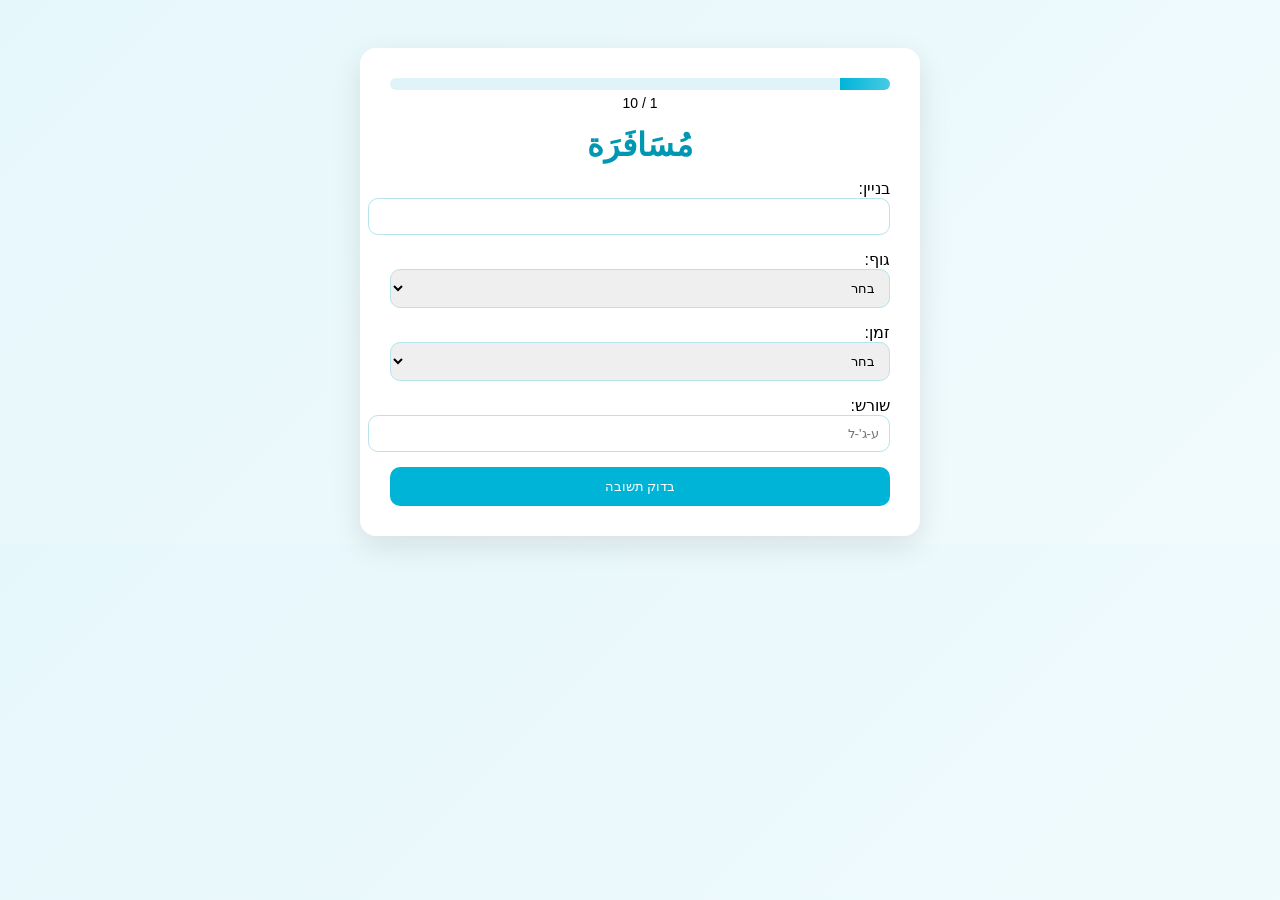
==== index.html @ 55780355 "Add files via upload" ====
<!DOCTYPE html>
<html lang="he">
<head>
  <meta charset="UTF-8" />
  <meta name="viewport" content="width=device-width, initial-scale=1.0"/>
  <title>בוחן בניינים</title>

  <link rel="stylesheet" href="style.css"/>
  <link rel="stylesheet" href="https://cdnjs.cloudflare.com/ajax/libs/font-awesome/6.6.0/css/all.min.css"/>
</head>

<body>

<div class="mainQuestionContainer">
  <div class="questionContainer">

    <!-- Progress -->
    <div class="progressWrapper">
      <div class="progressTrack">
        <div id="progressFill" class="progressFill"></div>
      </div>
      <div id="progressText" class="progressText"></div>
    </div>

    <!-- Word -->
    <div id="arabW" class="binyanWord">---</div>

    <!-- Inputs -->
    <label>
      בניין:
      <input id="binyanNum" type="number"/>
    </label>

    <label>
      גוף:
      <select id="binyanPronoun">
        <option disabled selected>בחר</option>
        <option value="אני">מדבר</option>
        <option value="אתה">נוכח</option>
        <option value="את">נוכחת</option>
        <option value="הוא">נסתר</option>
        <option value="היא">נסתרת</option>
        <option value="אנחנו">מדברים</option>
        <option value="אתם">נוכחים</option>
        <option value="אתן">נוכחות</option>
        <option value="הם">נסתרים</option>
        <option value="הן">נסתרות</option>
        <option value="יחיד">יחיד</option>
        <option value="יחידה">יחידה</option>
        <option value="רבים">רבים</option>
        <option value="רבות">רבות</option>
        <option value="אין">אין</option>
      </select>
    </label>

    <label>
      זמן:
      <select id="binyanTime">
        <option disabled selected>בחר</option>
        <option value="עבר">עבר</option>
        <option value="עתיד/הווה">עתיד/הווה</option>
        <option value="ציווי">ציווי</option>
        <option value="ב. פועל">ב. פועל</option>
        <option value="ב. פעול">ב. פעול</option>
        <option value="מקור">מקור</option>
      </select>
    </label>

    <label>
      שורש:
      <input id="root" type="text" placeholder="ע-ג'-ל"/>
    </label>

    <button id="btnNext" class="quizButton">בדוק תשובה</button>

  </div>
</div>

<script src="words.js"></script>
<script src="quiz.js"></script>

</body>
</html>
---- style.css ----
body {
  font-family: Arial;
  direction: rtl;
  background: linear-gradient(135deg, #e6f7fb, #f1fbfd);
}

.mainQuestionContainer {
  display: flex;
  justify-content: center;
  padding-top: 40px;
}

.questionContainer {
  background: white;
  padding: 30px;
  border-radius: 16px;
  width: 100%;
  max-width: 500px;
  box-shadow: 0 10px 30px rgba(0,0,0,0.1);
  display: flex;
  flex-direction: column;
  gap: 15px;
}

.binyanWord {
  font-size: 32px;
  text-align: center;
  color: #0097b2;
  font-weight: bold;
}

input, select {
  padding: 10px;
  border-radius: 10px;
  border: 1px solid #b7e3ec;
  width: 100%;
}

.quizButton {
  background: #00b4d8;
  color: white;
  padding: 12px;
  border-radius: 10px;
  border: none;
  cursor: pointer;
}

.quizButton:hover {
  background: #0097b2;
}

/* Progress */
.progressTrack {
  height: 12px;
  background: #dff3f8;
  border-radius: 20px;
  overflow: hidden;
}

.progressFill {
  height: 100%;
  width: 0%;
  background: linear-gradient(90deg, #00b4d8, #48cae4);
  transition: width 0.4s ease;
}

.progressText {
  text-align: center;
  font-size: 14px;
  margin-top: 5px;
}

.correct { border: 2px solid green; }
.wrong { border: 2px solid red; }
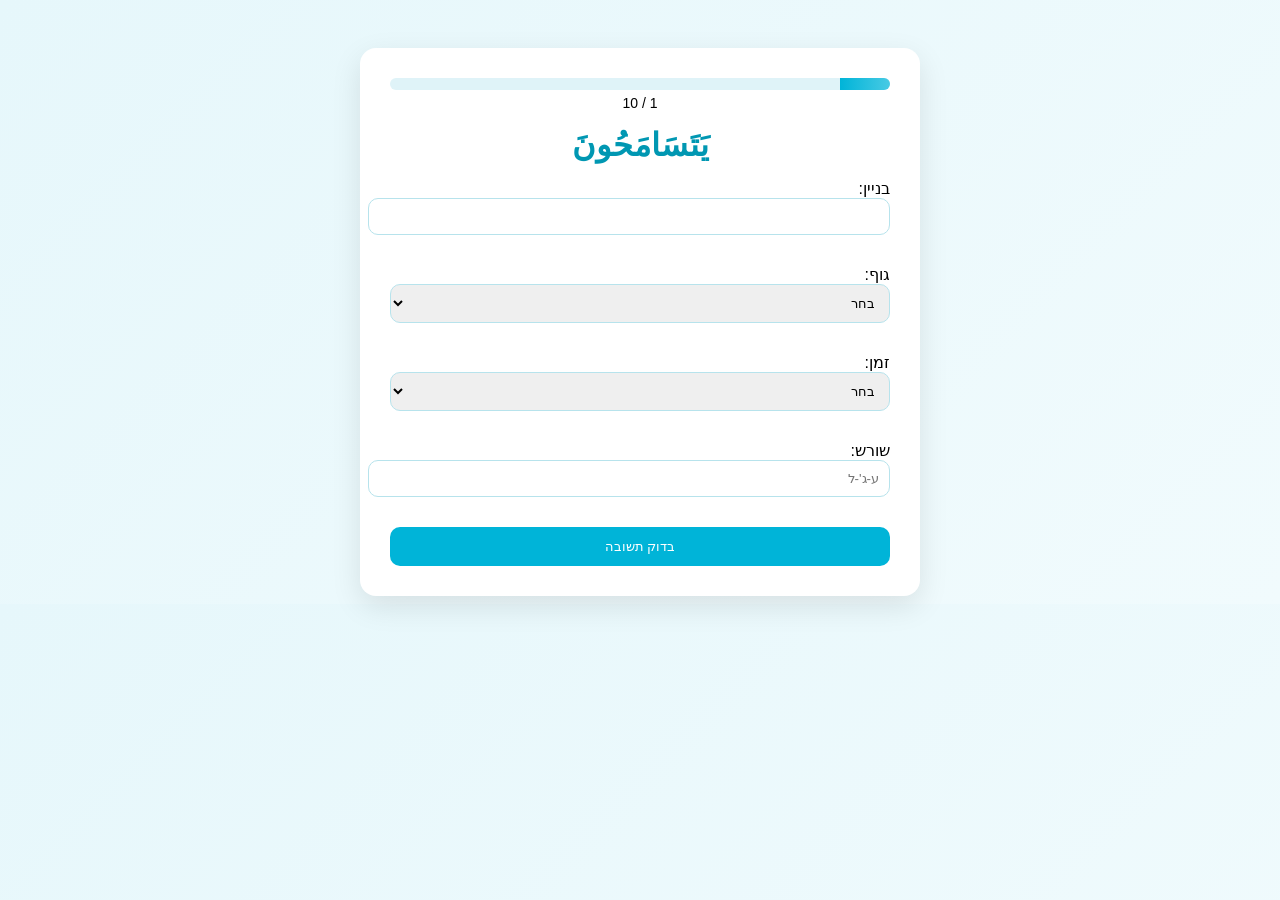
==== commit dad2f6f9: "Update index.html" ====
--- a/index.html
+++ b/index.html
@@ -30,7 +30,7 @@
       בניין:
       <input id="binyanNum" type="number"/>
     </label>
-
+    <small id="correctNum" class="correct-hint"></small>
     <label>
       גוף:
       <select id="binyanPronoun">
@@ -52,7 +52,7 @@
         <option value="אין">אין</option>
       </select>
     </label>
-
+    <small id="correctPronoun" class="correct-hint"></small>
     <label>
       זמן:
       <select id="binyanTime">
@@ -65,12 +65,12 @@
         <option value="מקור">מקור</option>
       </select>
     </label>
-
+    <small id="correctTime" class="correct-hint"></small>
     <label>
       שורש:
       <input id="root" type="text" placeholder="ע-ג'-ל"/>
     </label>
-
+    <small id="correctRoot" class="correct-hint"></small>
     <button id="btnNext" class="quizButton">בדוק תשובה</button>
 
   </div>
@@ -80,4 +80,4 @@
 <script src="quiz.js"></script>
 
 </body>
-</html>+</html>
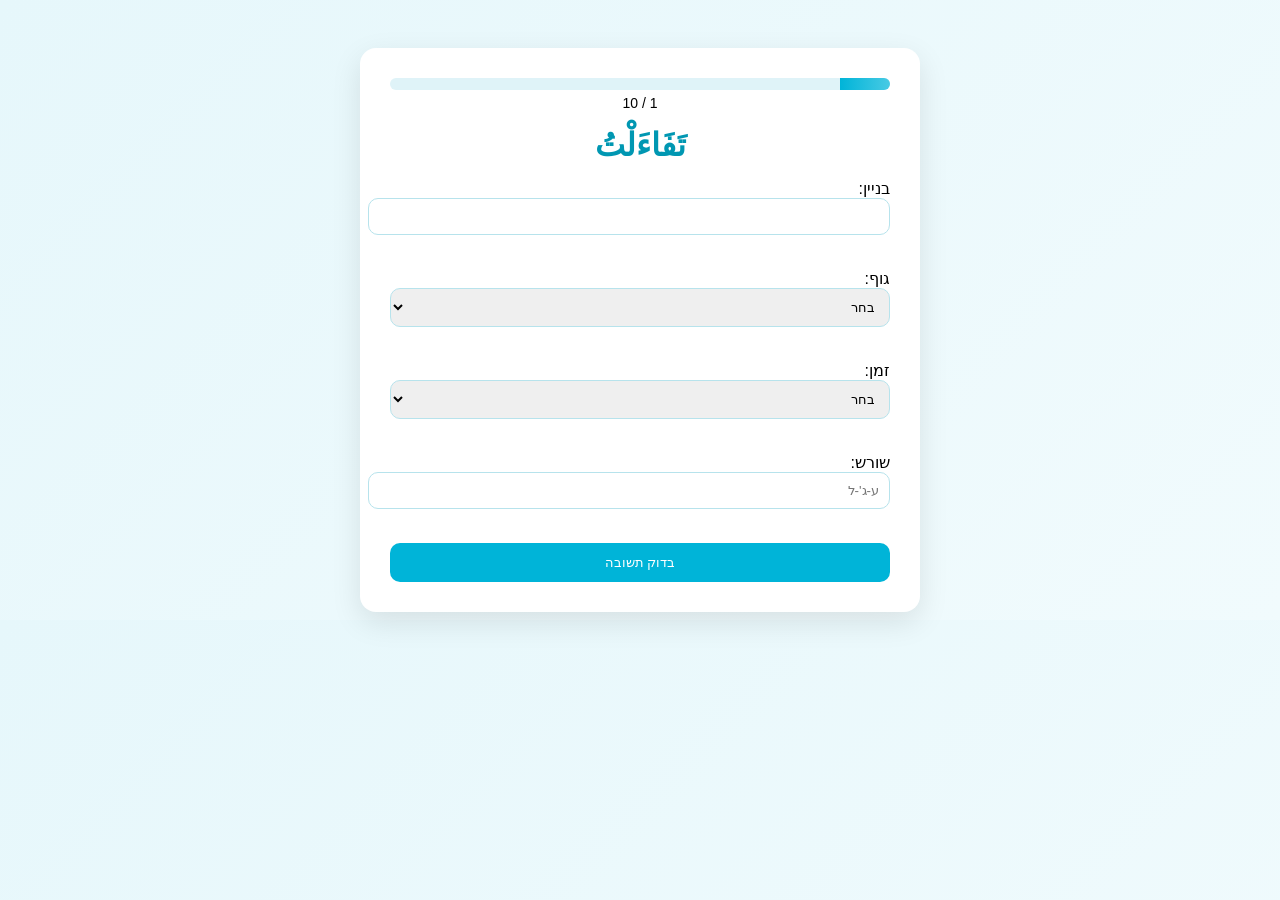
==== commit 5e8ba072: "Fix HTML encoding issues in index.html" ====
--- a/index.html
+++ b/index.html
@@ -34,7 +34,7 @@
     <label>
       גוף:
       <select id="binyanPronoun">
-        <option disabled selected>בחר</option>
+        <option disabled selected hidden>בחר</option>
         <option value="אני">מדבר</option>
         <option value="אתה">נוכח</option>
         <option value="את">נוכחת</option>
@@ -56,7 +56,7 @@
     <label>
       זמן:
       <select id="binyanTime">
-        <option disabled selected>בחר</option>
+        <option disabled selected hidden>בחר</option>
         <option value="עבר">עבר</option>
         <option value="עתיד/הווה">עתיד/הווה</option>
         <option value="ציווי">ציווי</option>
--- a/style.css
+++ b/style.css
@@ -71,4 +71,11 @@
 }
 
 .correct { border: 2px solid green; }
-.wrong { border: 2px solid red; }+.wrong { border: 2px solid red; }
+.correct-hint {
+  display: block;
+  margin-top: 4px;
+  color: #27ae60;
+  font-size: 13px;
+  font-weight: bold;
+}
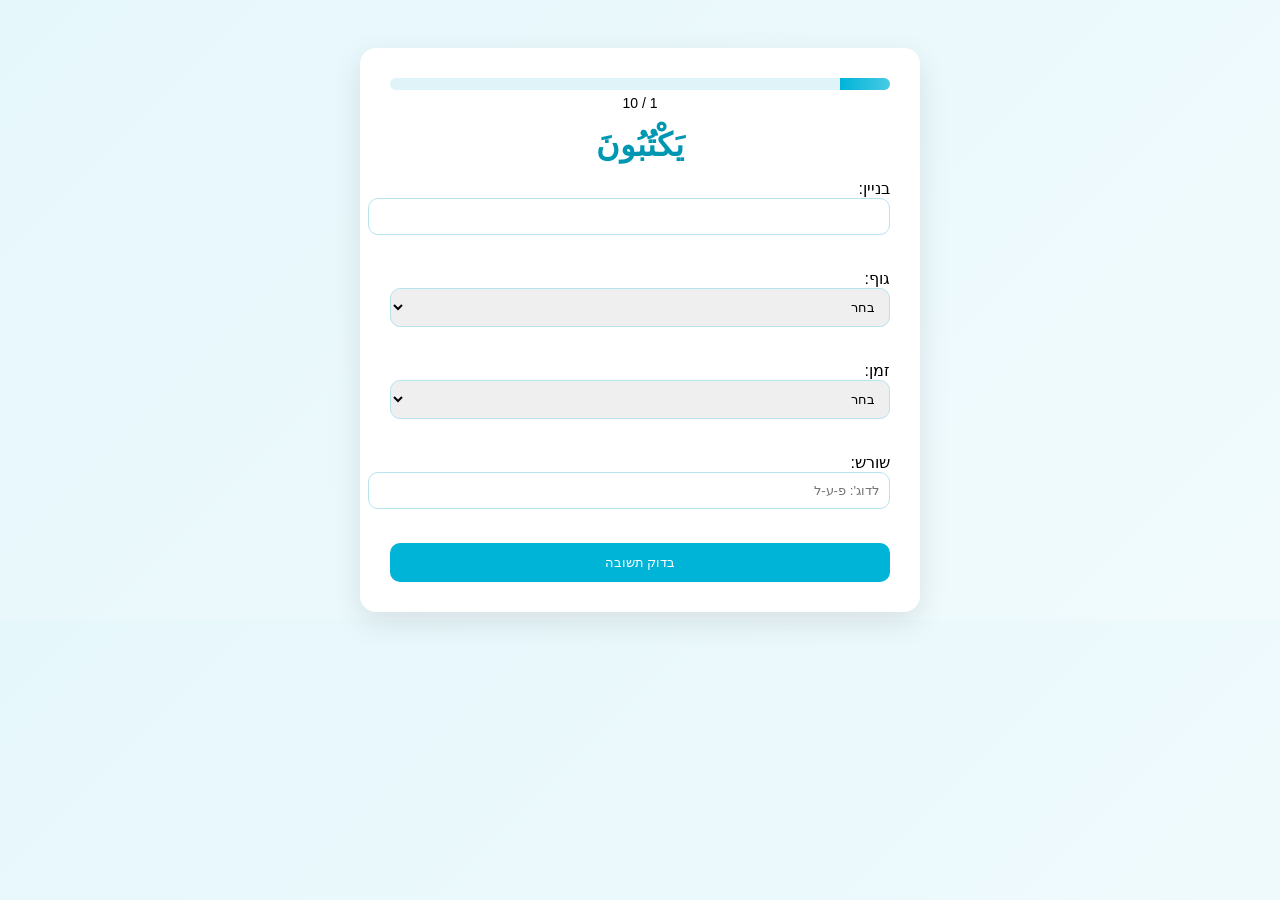
==== commit 28f392e8: "Update index.html" ====
--- a/index.html
+++ b/index.html
@@ -68,7 +68,7 @@
     <small id="correctTime" class="correct-hint"></small>
     <label>
       שורש:
-      <input id="root" type="text" placeholder="ע-ג'-ל"/>
+      <input id="root" type="text" placeholder="לדוג': פ-ע-ל"/>
     </label>
     <small id="correctRoot" class="correct-hint"></small>
     <button id="btnNext" class="quizButton">בדוק תשובה</button>
